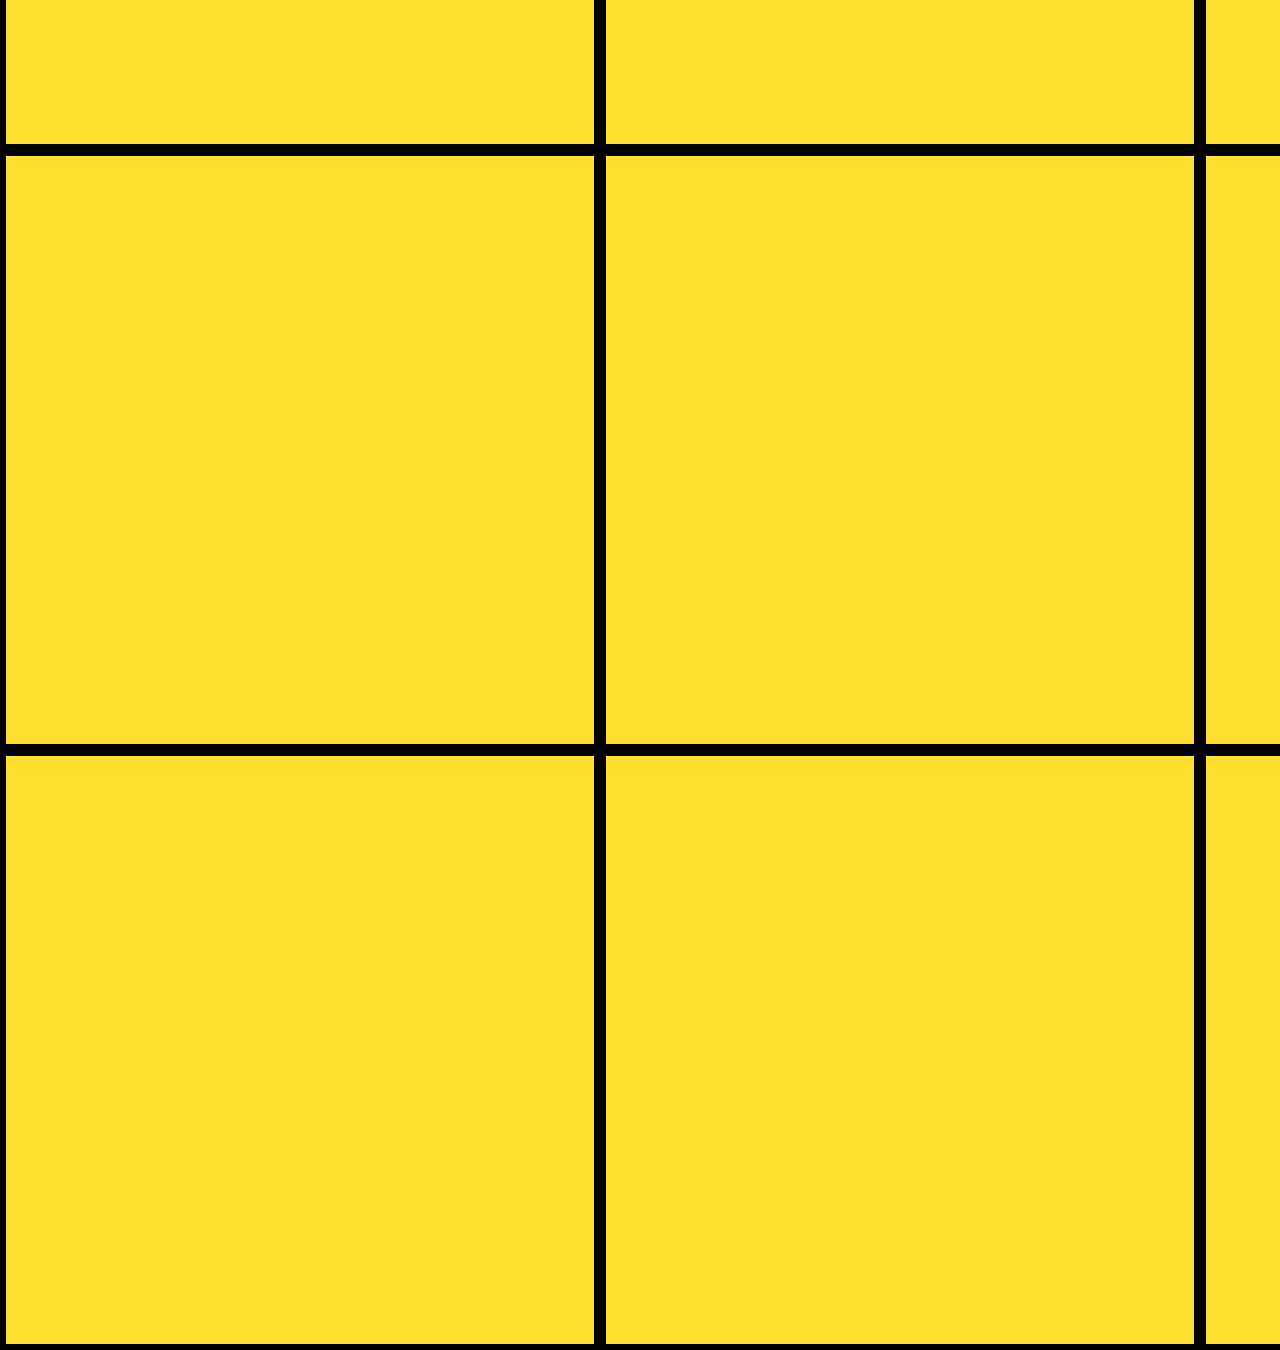
==== index.html @ 4fed55b5 "Basic game" ====
<!DOCTYPE html>
<html lang="en">
<head>
    <meta charset="UTF-8">
    <meta name="viewport" content="width=device-width, initial-scale=1.0">
    <meta http-equiv="X-UA-Compatible" content="ie=edge">
    <link rel="stylesheet" href="style.css">
    <script type="text/javascript" src="https://code.jquery.com/jquery-3.4.1.min.js"></script>
    <title>X-O Game</title>
</head>
<body>
  
<div id="main">


   <div id="d1" >
      <p id="n1"> </p>
   </div>

   <div id="d2"> 
        <p id="n2"> </p>
   </div>

   <div id="d3"> 
        <p id="n3"> </p>
   </div>

   <div id="d4"> 
        <p id="n4"> </p>
   </div>

   <div id="d5"> 
        <p id="n5"> </p>
   </div>

   <div id="d6"> 
        <p id="n6"> </p>
   </div>

   <div id="d7"> 
        <p id="n7"> </p>
   </div>

   <div id="d8"> 
        <p id="n8"> </p>
   </div>

   <div id="d9"> 
        <p id="n9"> </p>
   </div>

    
</div>


    

<script src="logic.js">    </script>


</body>
</html>
---- style.css ----
body {
background-color: rgb(51, 197, 185);
}

#main {

margin: 0 auto;

width: 1800px;
height: 1800px;

min-width: 500px ;
min-height: 500px; 

background-color: rgb(255, 224, 49);
position: absolute;

left:0;
right:0;
top:0; 
bottom:0;
        
margin:auto; 

display: grid;
grid-template-columns: 1fr 1fr 1fr;
grid-template-rows: 1fr 1fr 1fr;


}

#main>div{
    border: solid black 6px; 
}

p{
    font-size: 400px;
    text-align: center;
    margin-top: 50px;
    margin: 0 auto;
}
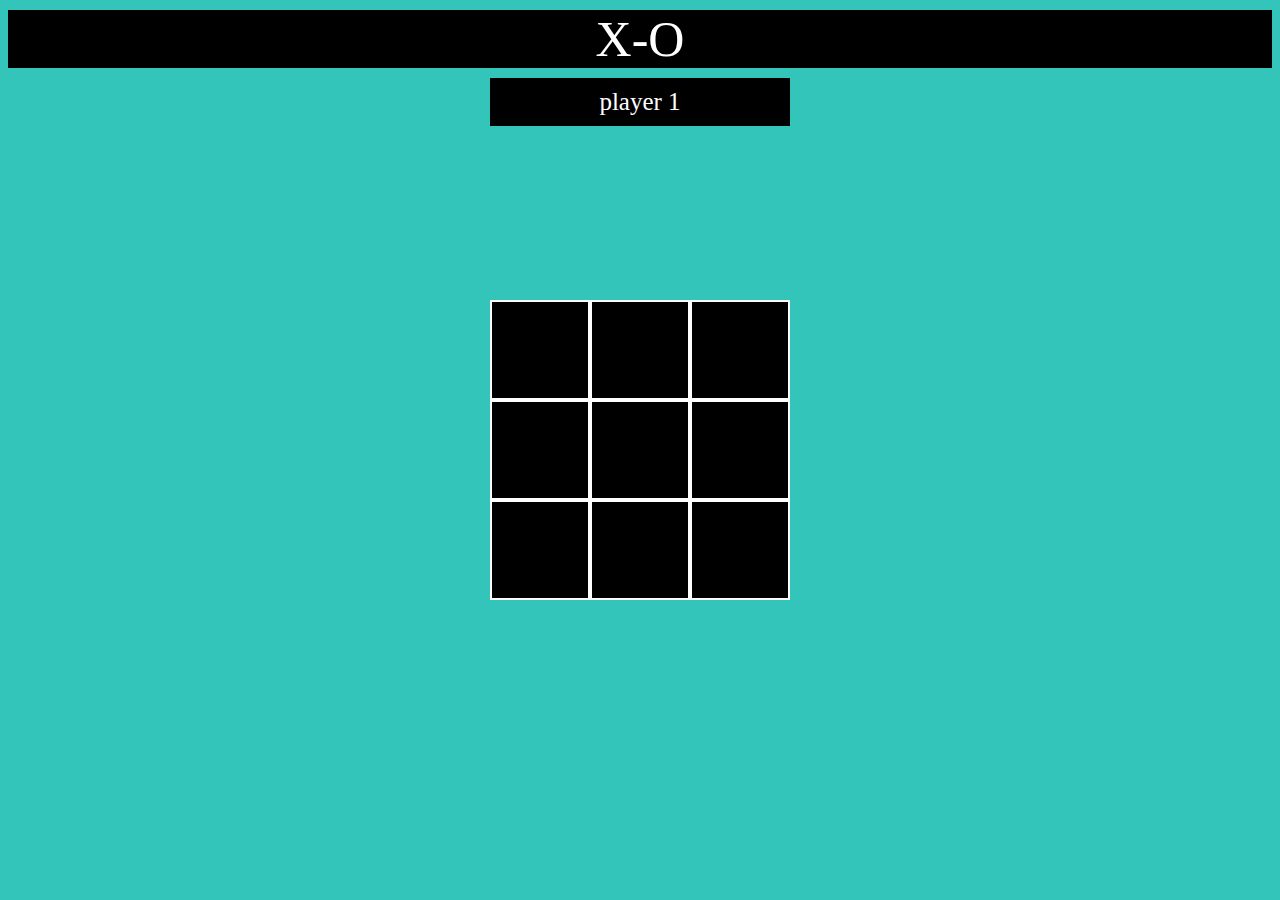
==== commit 0a81902f: "logic update - fix error - add style" ====
--- a/index.html
+++ b/index.html
@@ -9,7 +9,10 @@
     <title>X-O Game</title>
 </head>
 <body>
-  
+ 
+<p style="background-color: black;"> X-O </p>
+<div  class="turn"> <p style="background-color: black;" id="turn"> player 1</p> </div>
+
 <div id="main">
 
 
--- a/style.css
+++ b/style.css
@@ -2,20 +2,28 @@
 
 
 body {
+    background-image: url("https://d1yn1kh78jj1rr.cloudfront.net/image/thumbnail/Hq91_UdkZj2a3a08a/graphicstock-xoxo-hugs-and-kisses-seamless-pattern-hand-drawn-trendy-hipster-black-and-white-xo-background-ink-grungy-brush-texture_HqBeVCDm0Eb_thumb.jpg");
 background-color: rgb(51, 197, 185);
 }
+
+.turn{
+width: 300px;
+background-color: rgb(0, 0, 0);
+margin:auto;  
+}
+#turn {
+    font-size: 25px;
+    padding: 10px
+}
+
 
 #main {
 
 margin: 0 auto;
 
-width: 1800px;
-height: 1800px;
-
-min-width: 500px ;
-min-height: 500px; 
-
-background-color: rgb(255, 224, 49);
+width: 300px;
+height: 300px;
+background-color: rgb(0, 0, 0);
 position: absolute;
 
 left:0;
@@ -33,12 +41,14 @@
 }
 
 #main>div{
-    border: solid black 6px; 
+    border: solid white 2px; 
 }
 
 p{
-    font-size: 400px;
+    font-size: 50px;
     text-align: center;
-    margin-top: 50px;
     margin: 0 auto;
+    margin-top: 10px;
+    color: white;
+    
 }